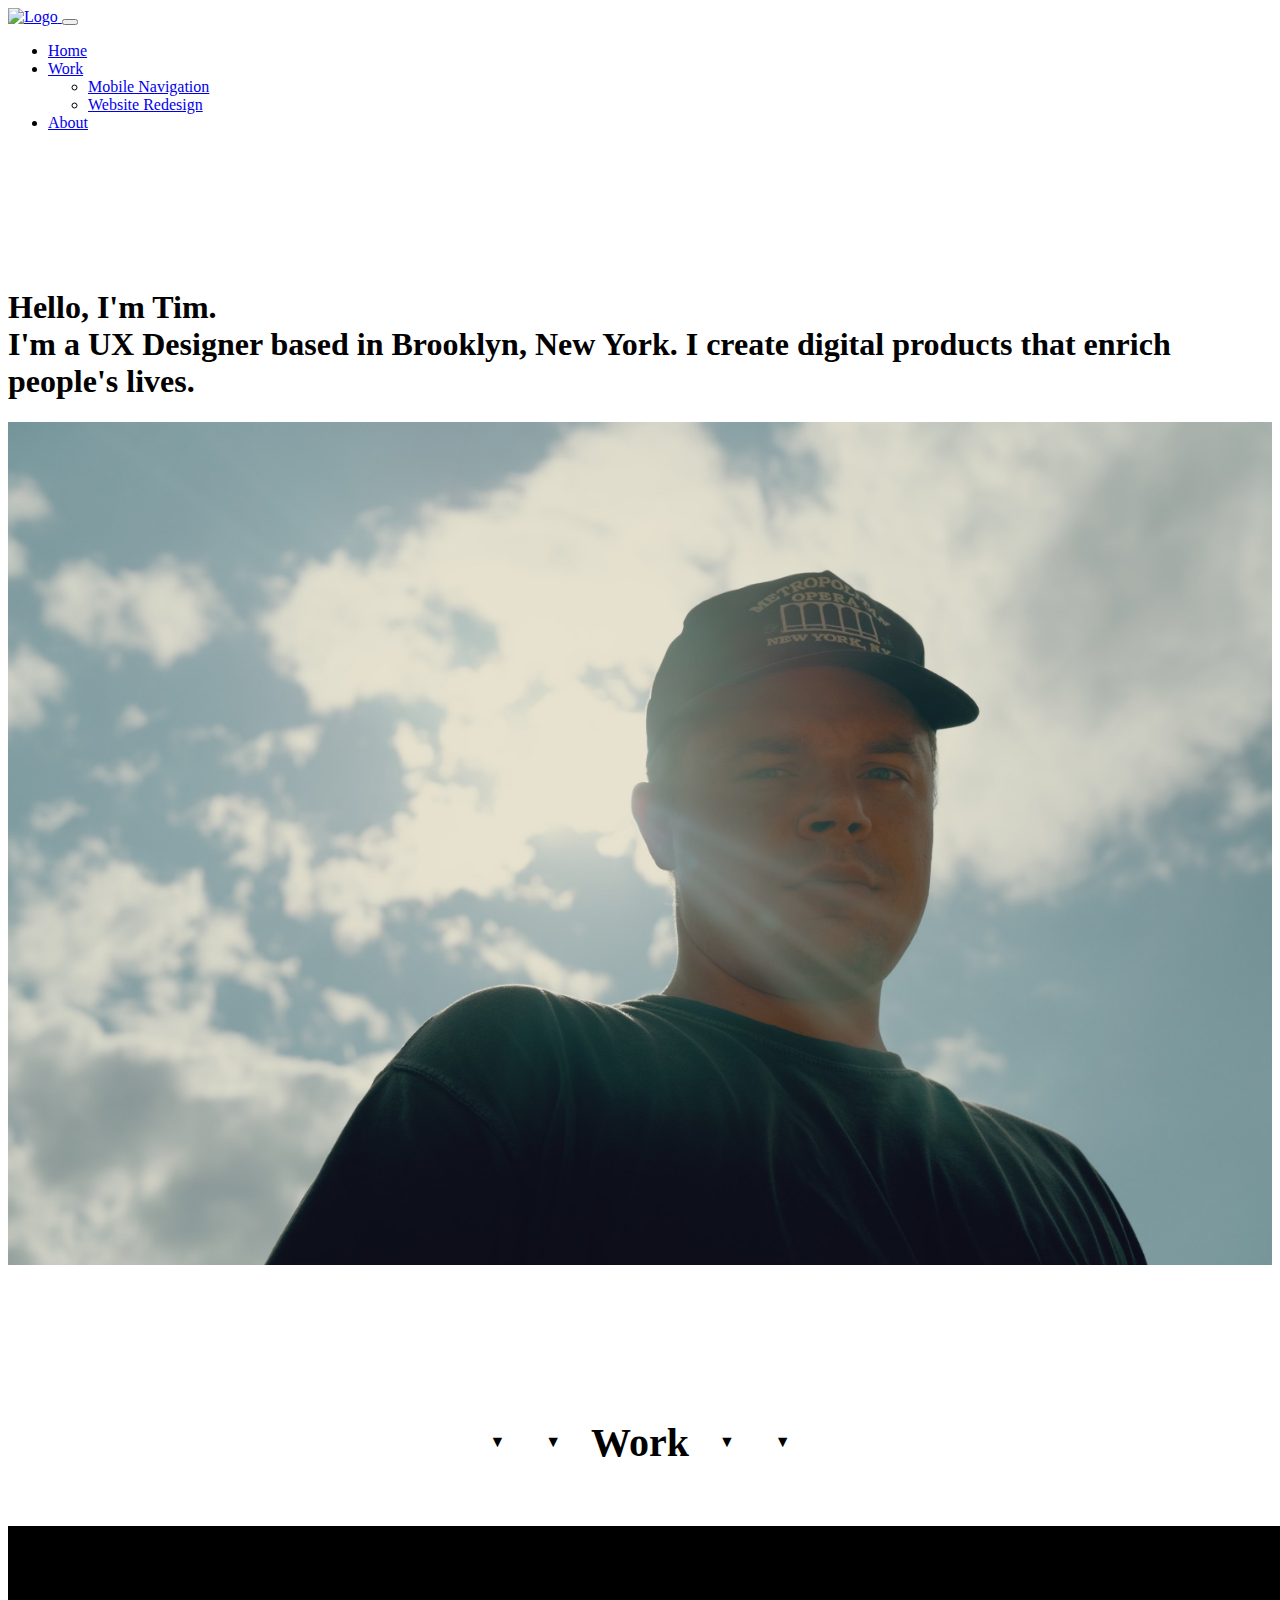
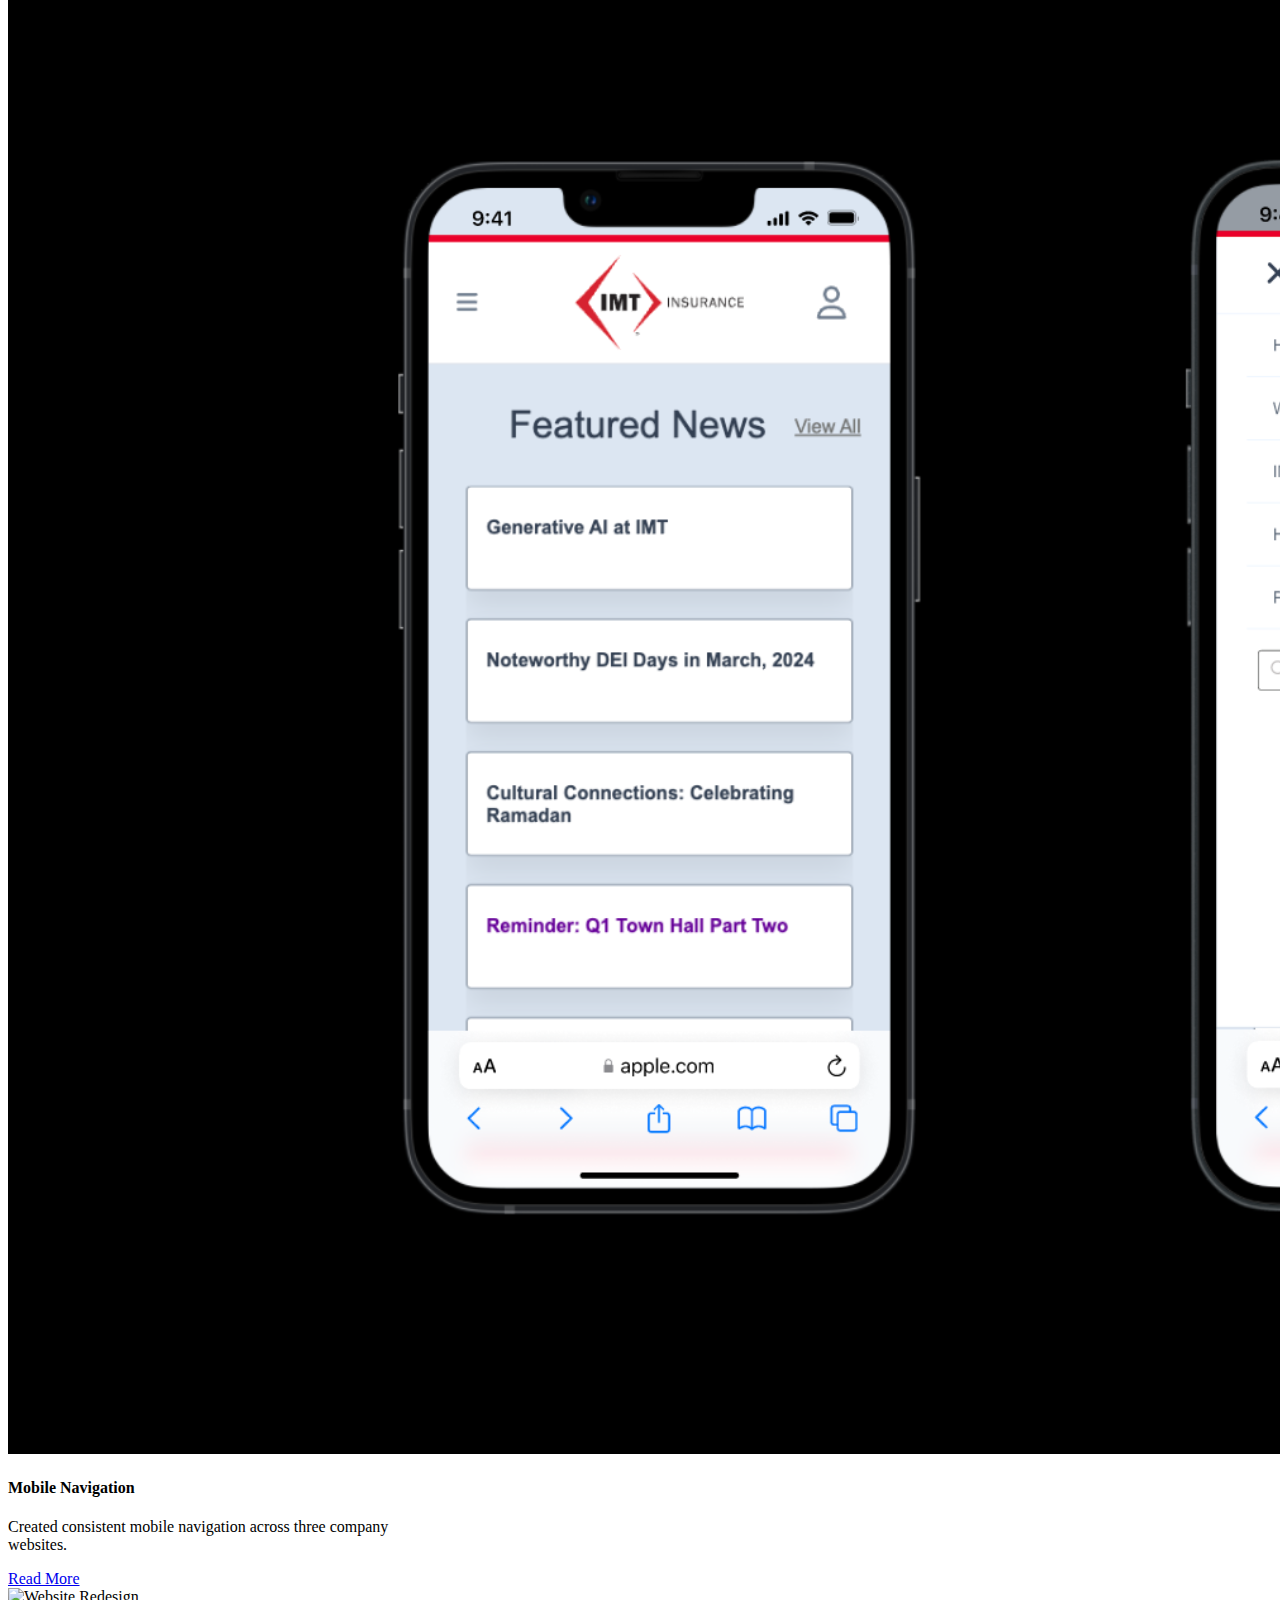
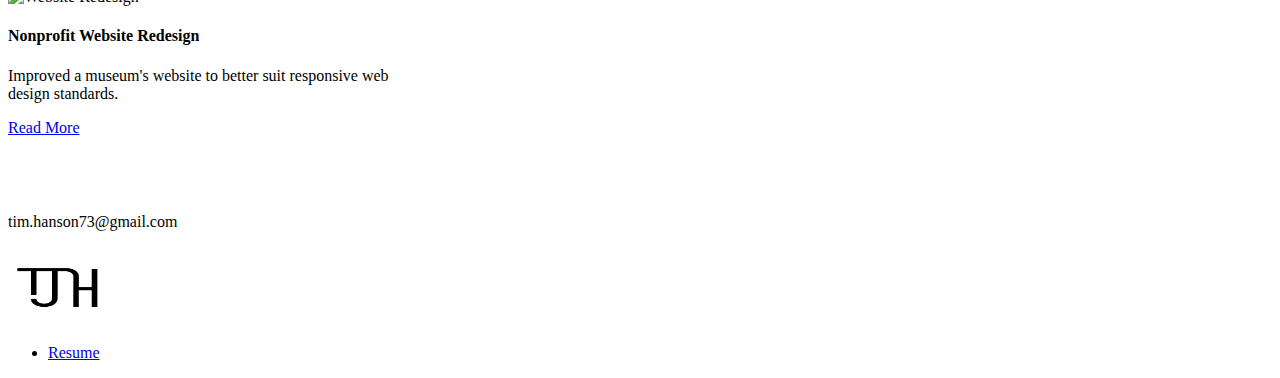
==== index.html @ 55237d9d "Updated footer" ====
<!DOCTYPE html>
<html lang="en">
<head>
  <meta charset="UTF-8">
  <meta http-equiv="X-UA-Compatible" content="IE=edge">
  <meta name="viewport" content="width=device-width, initial-scale=1.0">
  <title>Tim Hanson - Portfolio</title>
  <link href="https://cdn.jsdelivr.net/npm/bootstrap@5.0.1/dist/css/bootstrap.min.css" rel="stylesheet" integrity="sha384-+0n0xVW2eSR5OomGNYDnhzAbDsOXxcvSN1TPprVMTNDbiYZCxYbOOl7+AMvyTG2x" crossorigin="anonymous">
  <link rel="stylesheet" href="styles.css">
</head>
<body>

  <!-- Navbar -->
  <nav class="navbar fixed-top navbar-expand-md navbar-light bg-white">
    <div class="container-xxl">
      <a class="navbar-brand" href="index.html">
        <img src="/Images/Tim Hanson Logo.png Hanson Logo.png" class="img-fluid" alt="Logo" width="110" height="77">
      </a>
      <button class="navbar-toggler" type="button" data-bs-toggle="collapse" data-bs-target="#main-nav" aria-controls="main-nav" aria-expanded="false" aria-label="Toggle navigation">
        <span class="navbar-toggler-icon"></span>
      </button>
      <div class="collapse navbar-collapse justify-content-end align-center" id="main-nav">
        <ul class="navbar-nav">
          <li class="nav-item">
            <a class="nav-link active" href="index.html">Home</a>
          </li>
          <li class="nav-item dropdown">
            <a class="nav-link dropdown-toggle" href="#work" id="navbarLightDropdownMenuLink" role="button" data-bs-toggle="dropdown" aria-expanded="false">Work</a>
            <ul class="dropdown-menu">
              <li><a class="dropdown-item" href="MobileNavigation.html">Mobile Navigation</a></li>
              <li><a class="dropdown-item" href="WebsiteRedesign.html">Website Redesign</a></li>
            </ul>
          </li>
          <li class="nav-item">
            <a class="nav-link" href="About.html">About</a>
          </li>
        </ul>
      </div>
    </div>
  </nav>
  
  <section id="intro">
    <div class="container-lg">
      <div class="row g-5 justify-content-center align-items-center pt-5">
        <div class="col-md-5">
          <h1 class="text-start">
            <div class="display-2">Hello, I'm Tim.</div>
            <div class="display-6 text-muted">I'm a UX Designer based in Brooklyn, New York. I create digital products that enrich people's lives.</div>
          </h1>
        </div>
        <div class="col-md-5 d-none d-md-block">
          <img src="Images/Tim Hanson.jpg" class="img-fluid" alt="Tim Hanson">
        </div>
      </div>
    </div>
  </section>

  <div class="work-header">
    <div class="arrows">
      <span class="arrow arrow-left">&#x25BC;</span>
      <span class="arrow arrow-left">&#x25BC;</span>
      <h1>Work</h1>
      <span class="arrow arrow-right">&#x25BC;</span>
      <span class="arrow arrow-right">&#x25BC;</span>
    </div>
  </div>

  <section id="work" class="bg-light">
    <div class="container-lg">
      <div class="row align-items-center justify-content-center">
        <div class="card mx-3" style="width: 25rem;">
          <div class="card-body text-left py-4">
            <img src="Images/Mobile Screens.png" class="img-fluid" alt="Mobile Navigation">
            <h4 class="card-title">Mobile Navigation</h4>
            <p class="card-text text-muted d-none d-lg-block">Created consistent mobile navigation across three company websites.</p>
            <a href="MobileNavigation.html" class="btn btn-primary btn-lg mt-3">Read More</a>
          </div>
        </div>
        <div class="card mx-3" style="width: 25rem;">
          <div class="card-body text-left py-4">
            <img src="Images/Telluride.png" class="img-fluid" alt="Website Redesign">
            <h4 class="card-title">Nonprofit Website Redesign</h4>
            <p class="card-text text-muted d-none d-lg-block">Improved a museum's website to better suit responsive web design standards.</p>
            <a href="WebsiteRedesign.html" class="btn btn-primary btn-lg mt-3">Read More</a>
          </div>
        </div>
      </div>
    </div>
  </section>
  
  <footer class="bg-light py-3 mt-5 border-top">
    <div class="container d-flex flex-wrap justify-content-between align-items-center">
      <p class="col-md-4 mb-0 text-muted">tim.hanson73@gmail.com</p>
      <a href="/" class="col-md-4 d-flex align-items-center justify-content-center mb-3 mb-md-0 me-md-auto link-dark text-decoration-none">
        <img src="Images/Tim Hanson Logo.png" class="img-fluid" alt="Logo" width="110" height="77">
      </a>
      <ul class="nav col-md-4 justify-content-end">
        <li class="nav-item">
          <a target="_blank" href="https://drive.google.com/file/d/1JpGSUzzTLl3YSNm2XVbBO8LnKZVIdicu/view?usp=sharing" class="nav-link px-2 text-muted">Resume</a>
        </li>
      </ul>
    </div>
  </footer>

  <script src="https://cdn.jsdelivr.net/npm/bootstrap@5.0.1/dist/js/bootstrap.bundle.min.js" integrity="sha384-gtEjrD/SeCtmISkJkNUaaKMoLD0//ElJ19smozuHV6z3Iehds+3Ulb9Bn9Plx0x4" crossorigin="anonymous"></script>
</body>
</html>
---- styles.css ----
/* Home */
section {
    padding: 60px 0;
  }
  #intro {
    padding: 220px 0;
    text-align: left;
  }

  .text-start {
    text-align: left;
}

  #work {
    margin-top: -20px; /* Adjust this value to control visibility */
  }
  .work-header {
    text-align: center;
    padding: 20px 0;
    position: relative;
  }
  .work-header h1 {
    font-size: 2.5rem;
    display: inline-block;
    margin: 0 10px;
  }
  .work-header .arrows {
    display: flex;
    justify-content: center;
    align-items: center;
    margin-top: 10px;
  }
  .work-header .arrow {
    margin: 0 20px;
    font-size: 1rem;
    color: black;
    animation: bounce 2s infinite;
  }
  .work-header .arrow-left {
    animation-delay: 0s;
  }
  .work-header .arrow-right {
    animation-delay: 1s;
  }
  @keyframes bounce {
    0%, 100% {
      transform: translateY(0);
    }
    50% {
      transform: translateY(-5px);
    }
  }
  /* About */
#intro {
    padding-top: 60px;
  }
  
  .text-weight-normal {
    font-weight: normal;
  }
  
  #intro img {
    max-width: 100%;
    height: auto;
  }
  
  #intro p {
    margin-bottom: 1rem;
  }
  
  .mt-3 {
    margin-top: 1rem;
  }
  
  .text-md-start {
    text-align: left;
  }

/* Website Redesign */
.custom-btn {
  background-color: black;
  color: white;
  border: none;
}

.custom-btn:hover {
  background-color: #333;
  color: white;
}
 
 
 .section-title {
    text-align: center;
    margin-bottom: 2rem;
  }
  .image-container {
    position: relative;
    text-align: center;
    margin-bottom: 2rem;
  }
  .image-container img {
    width: 60%;
    height: auto;
  }
  .image-caption {
    width: 80%;
    margin: 0 auto;
    padding-top: 10px;
    text-align: center;
   
  }


  section {
    padding: 60px 0;
  }
  #intro {
    text-align: center;
    padding: 120px 0;
  }

.centered-text {
    width: 80%;
    margin: 0 auto;
    text-align: left;
  }
  
  #carouselExampleIndicators {
    width: 800px;
    margin: 0 auto;
  }
  .carousel-inner {
    position: relative;
    width: 100%;
    overflow: hidden;
  }
  .carousel-inner img {
    width: 100%;
    height: 600px;
    object-fit: contain;
  }
  .carousel-control-prev-icon,
  .carousel-control-next-icon {
    background-color: rgba(0, 0, 0, 0.5);
  }



/* styles.css */
.grid {
  display: grid;
  grid-template-columns: repeat(auto-fill, minmax(150px, 1fr)); /* Responsive columns */
  grid-gap: 8px; /* Gap between items */
}

.grid-item {
  overflow: hidden;
}

.grid-item img {
  width: 100%; /* Ensure images take full width of grid item */
  height: auto; /* Maintain aspect ratio */
  display: block;
}
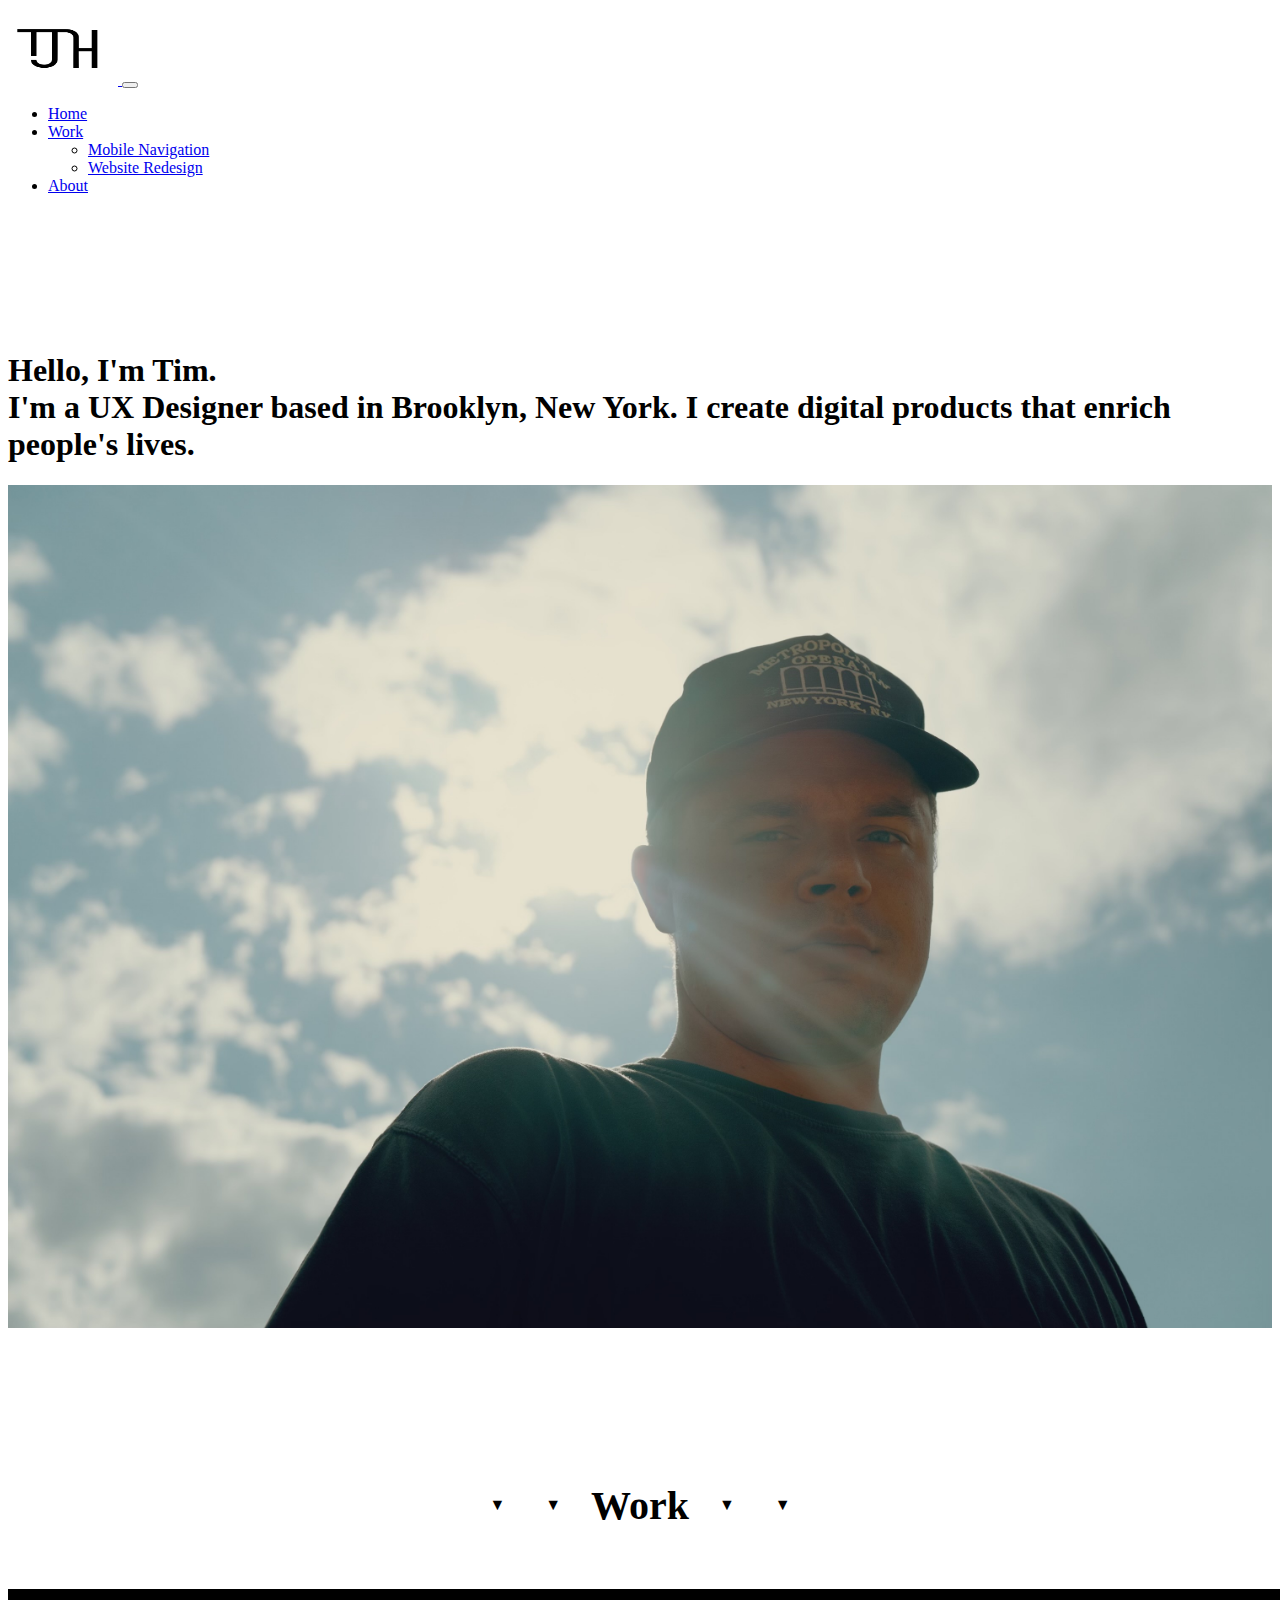
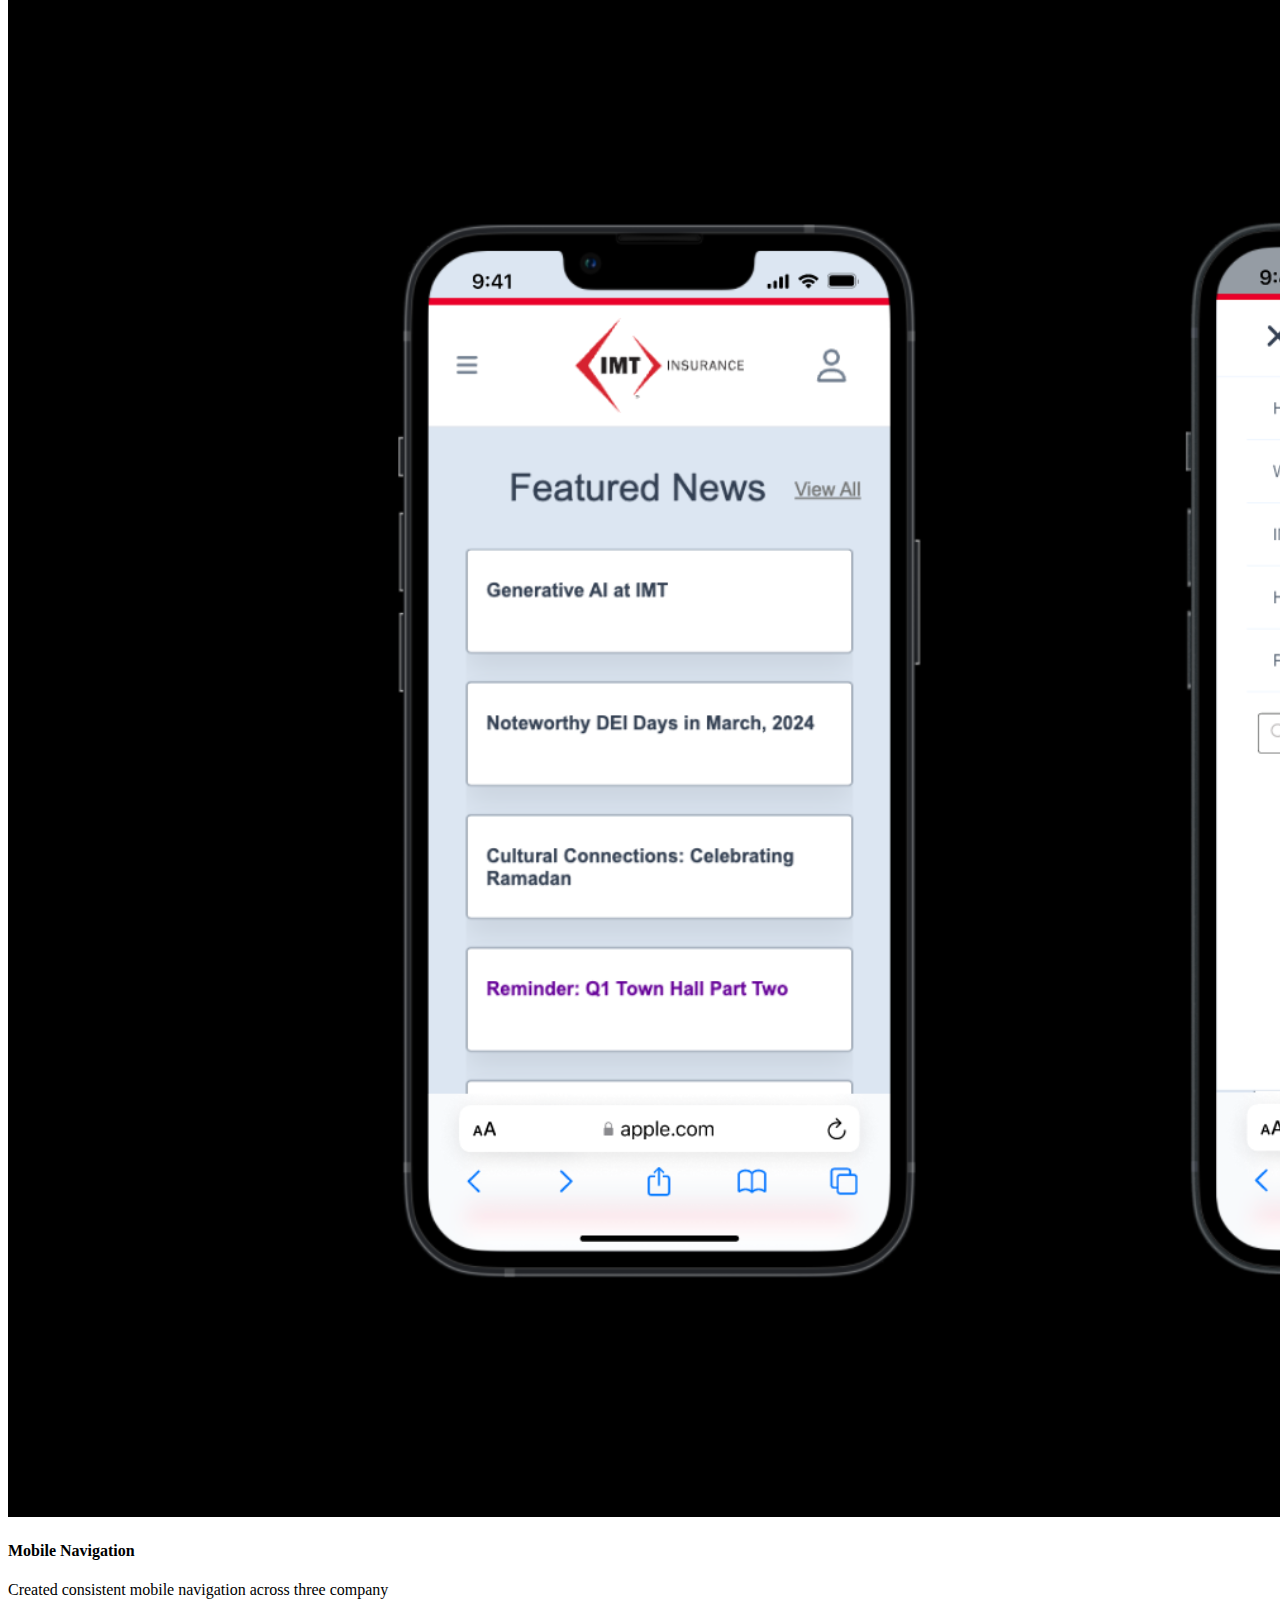
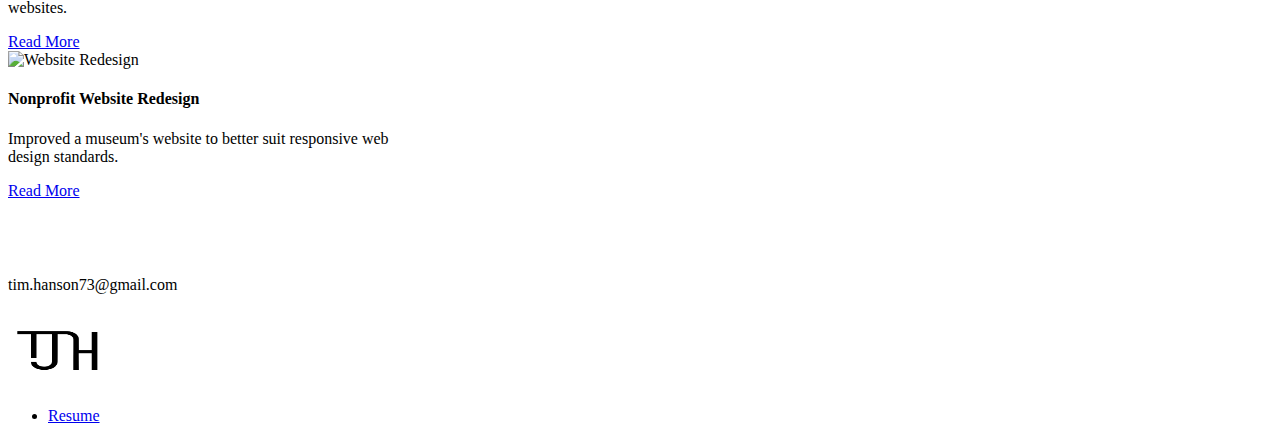
==== commit f8bd6417: "fix logo again" ====
--- a/index.html
+++ b/index.html
@@ -14,7 +14,7 @@
   <nav class="navbar fixed-top navbar-expand-md navbar-light bg-white">
     <div class="container-xxl">
       <a class="navbar-brand" href="index.html">
-        <img src="/Images/Tim Hanson Logo.png Hanson Logo.png" class="img-fluid" alt="Logo" width="110" height="77">
+        <img src="Images/Tim Hanson Logo.png" class="img-fluid" alt="Logo" width="110" height="77">
       </a>
       <button class="navbar-toggler" type="button" data-bs-toggle="collapse" data-bs-target="#main-nav" aria-controls="main-nav" aria-expanded="false" aria-label="Toggle navigation">
         <span class="navbar-toggler-icon"></span>
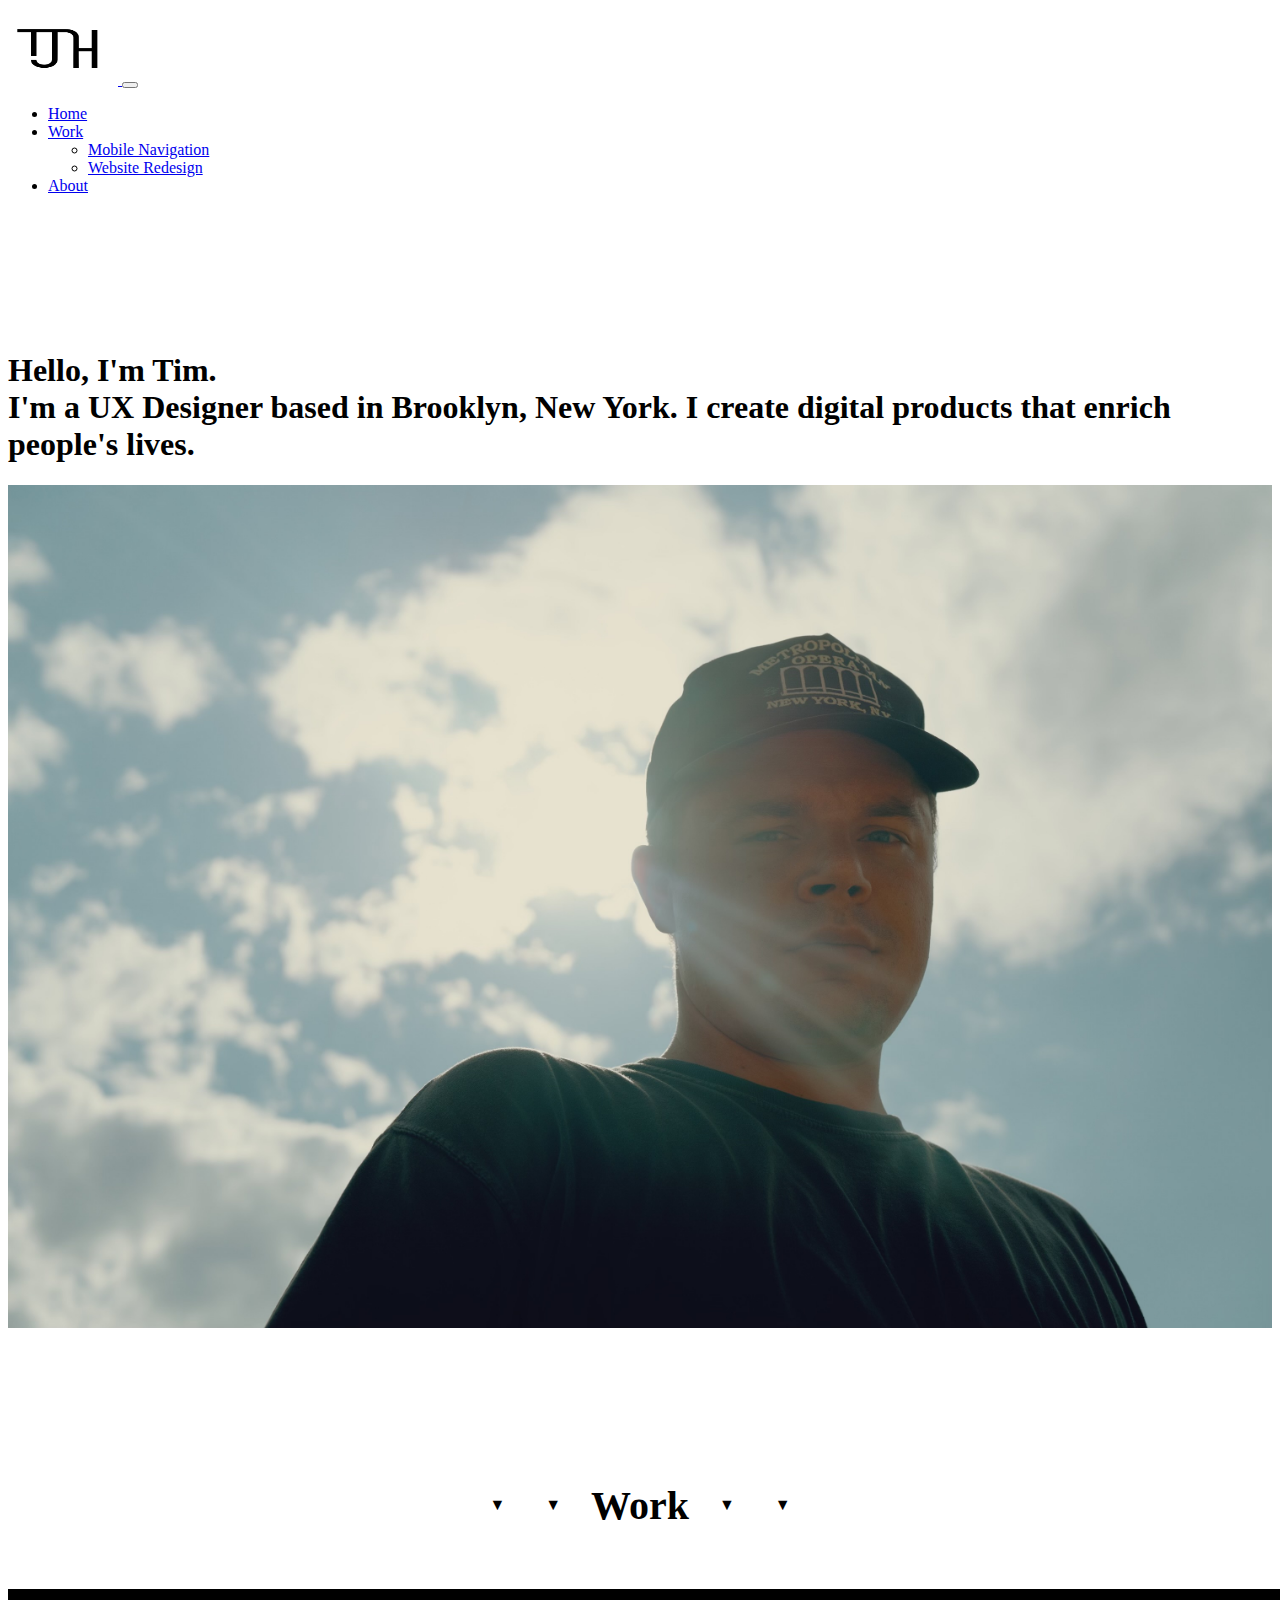
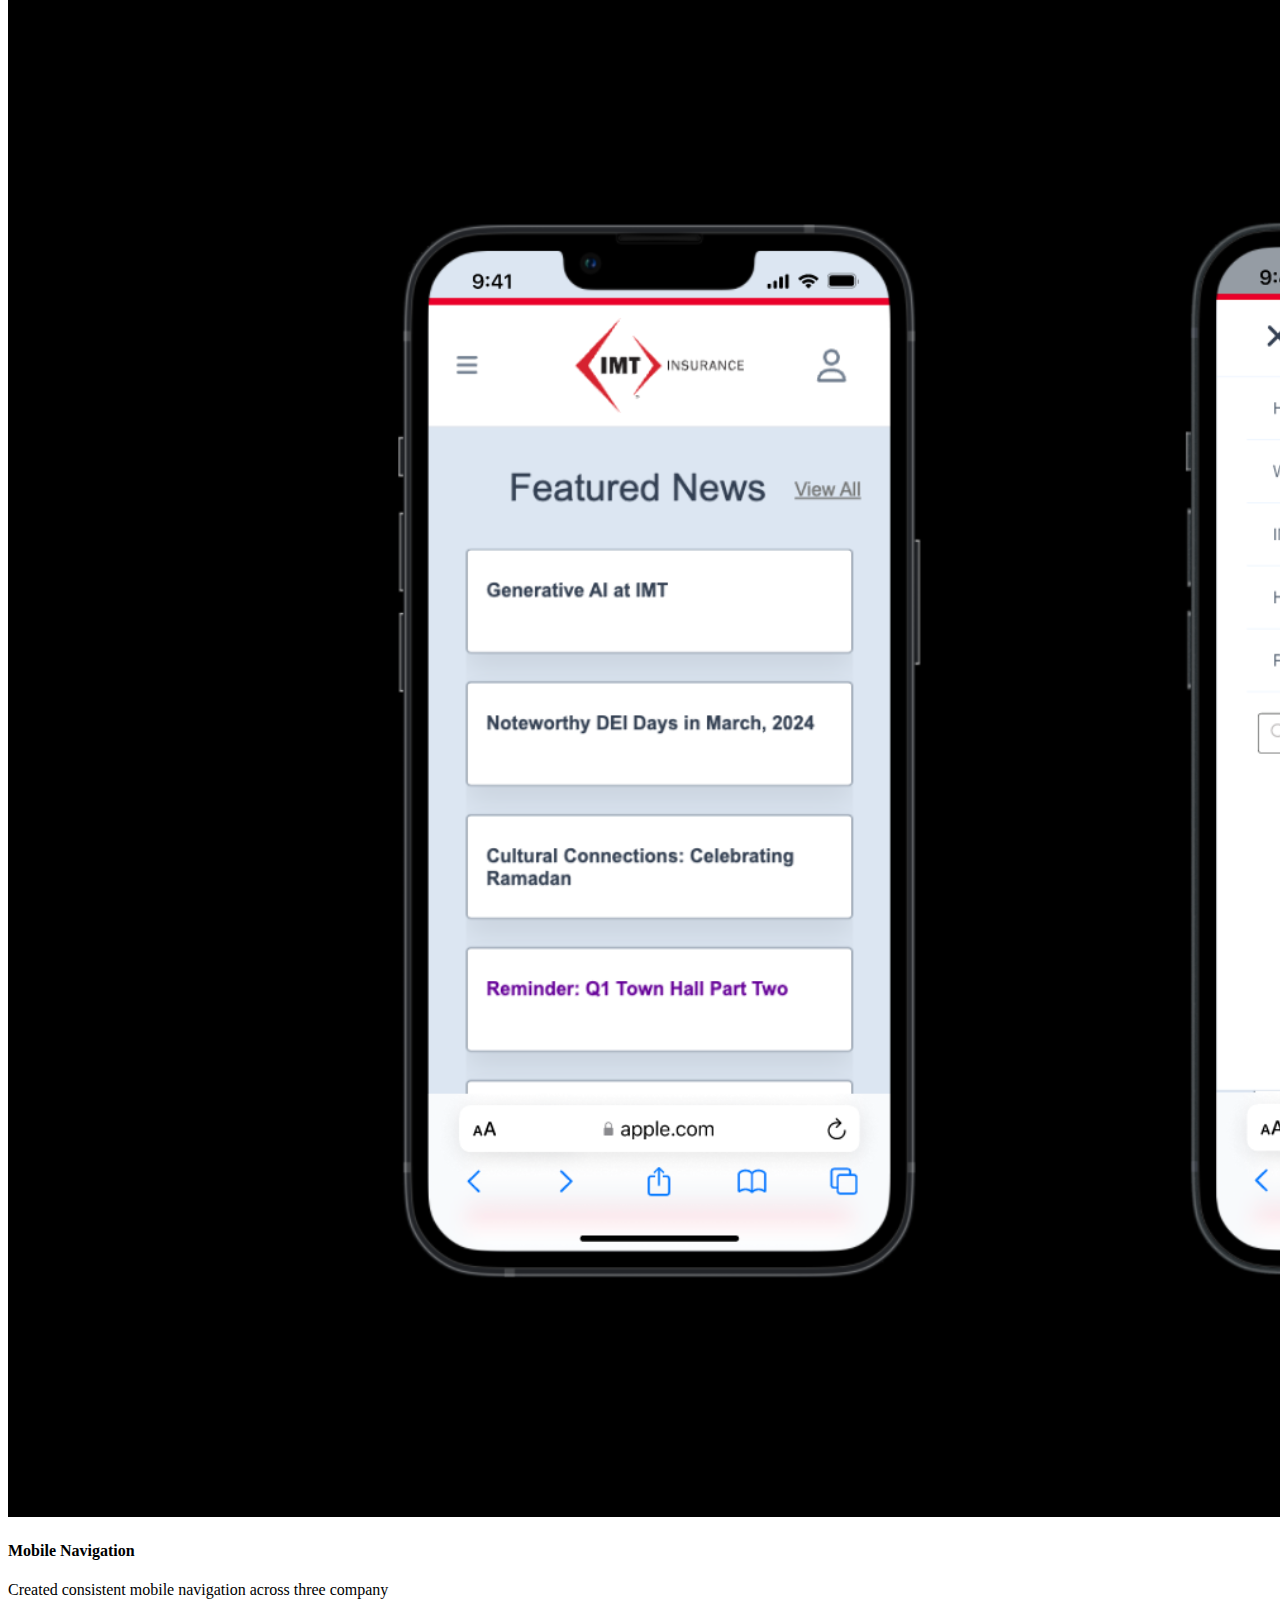
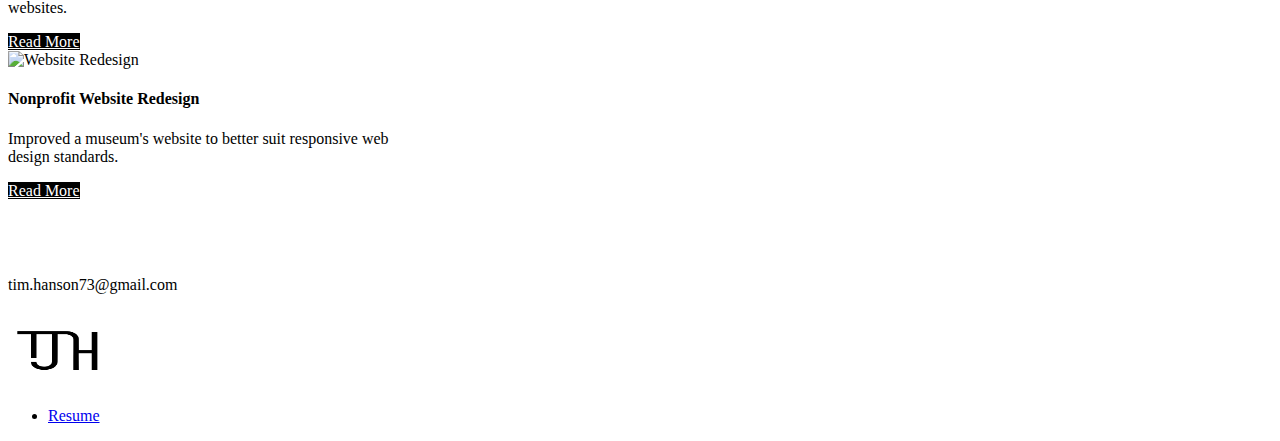
==== commit 1b7e0307: "updated buttons" ====
--- a/index.html
+++ b/index.html
@@ -73,7 +73,7 @@
             <img src="Images/Mobile Screens.png" class="img-fluid" alt="Mobile Navigation">
             <h4 class="card-title">Mobile Navigation</h4>
             <p class="card-text text-muted d-none d-lg-block">Created consistent mobile navigation across three company websites.</p>
-            <a href="MobileNavigation.html" class="btn btn-primary btn-lg mt-3">Read More</a>
+            <a href="MobileNavigation.html" class="btn custom-btn mt-3">Read More</a>
           </div>
         </div>
         <div class="card mx-3" style="width: 25rem;">
@@ -81,7 +81,7 @@
             <img src="Images/Telluride.png" class="img-fluid" alt="Website Redesign">
             <h4 class="card-title">Nonprofit Website Redesign</h4>
             <p class="card-text text-muted d-none d-lg-block">Improved a museum's website to better suit responsive web design standards.</p>
-            <a href="WebsiteRedesign.html" class="btn btn-primary btn-lg mt-3">Read More</a>
+            <a href="WebsiteRedesign.html" class="btn custom-btn mt-3">Read More</a>
           </div>
         </div>
       </div>
--- a/styles.css
+++ b/styles.css
@@ -76,6 +76,7 @@
     text-align: left;
   }
 
+  
 /* Website Redesign */
 .custom-btn {
   background-color: black;
@@ -163,3 +164,7 @@
   display: block;
 }
 
+.centered-container {
+  margin: 0 auto; /* Center the container horizontally */
+  text-align: center; /* Center the image within the container */
+}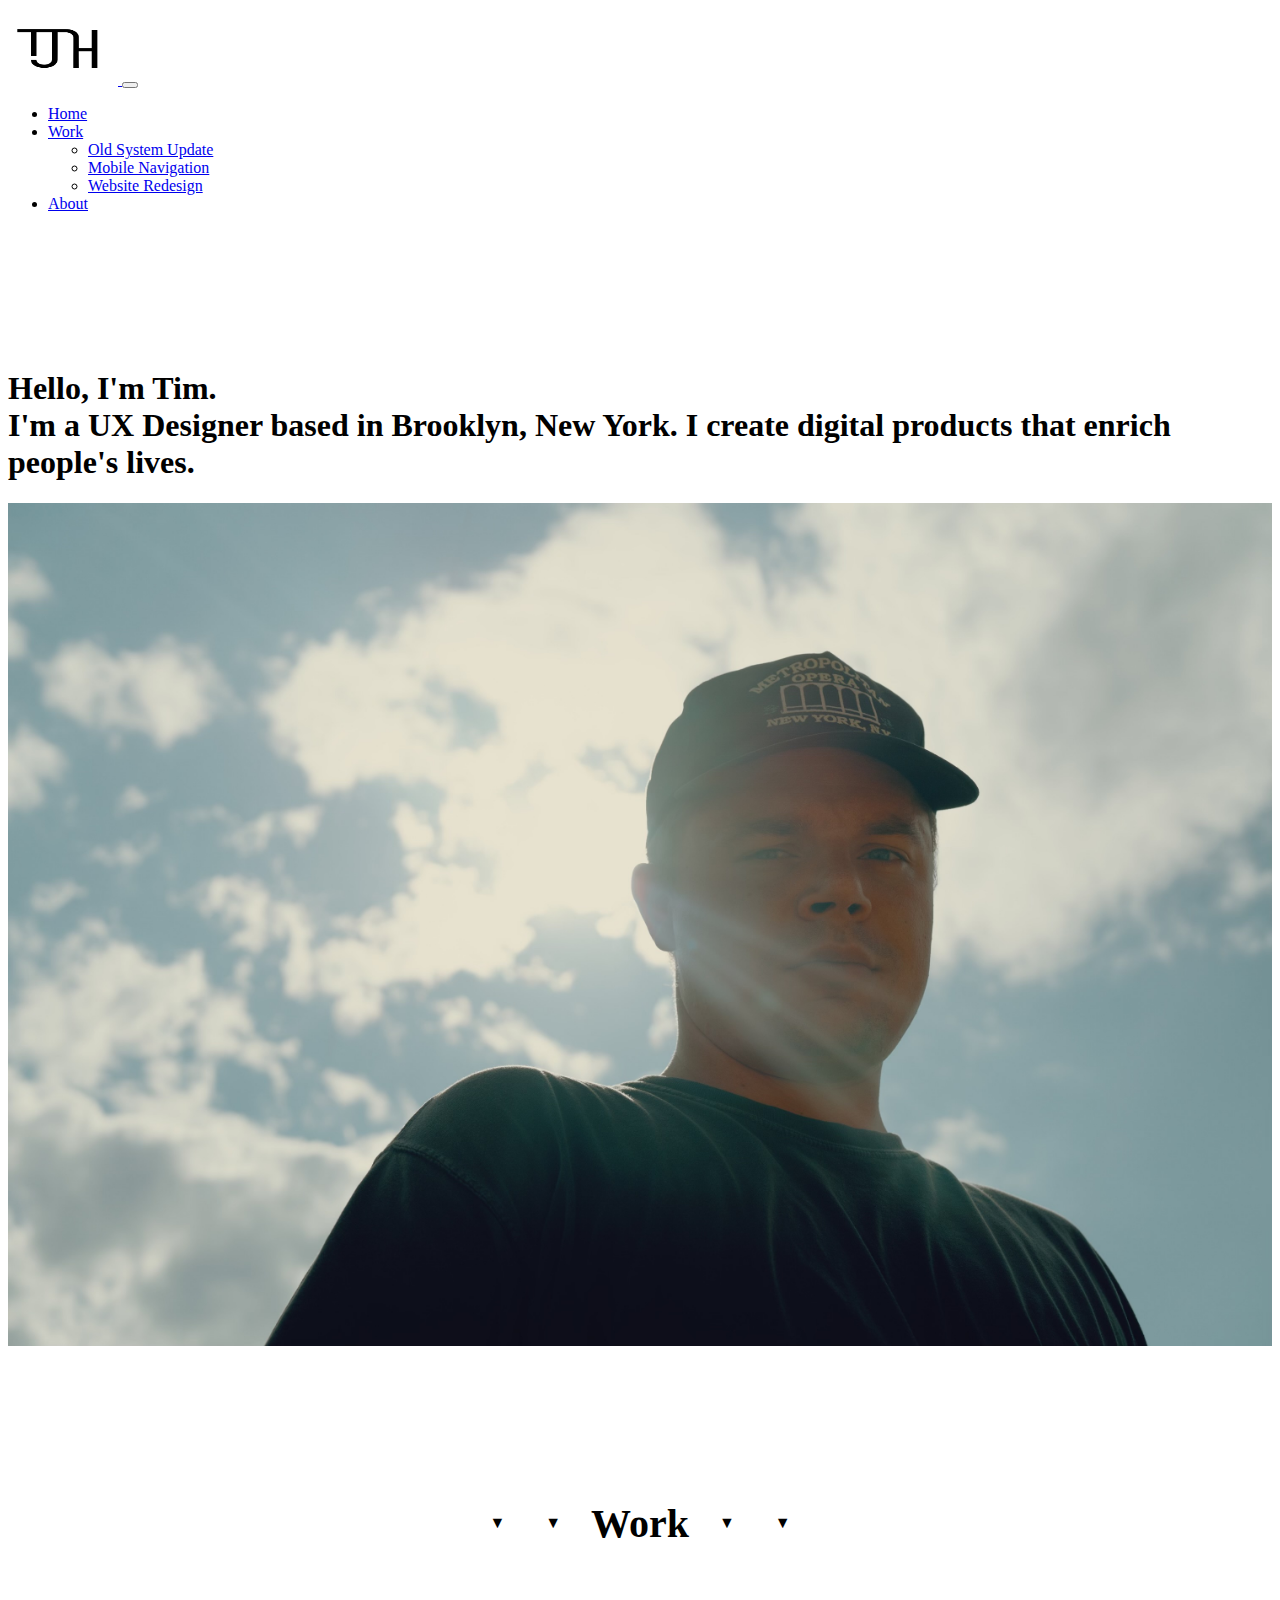
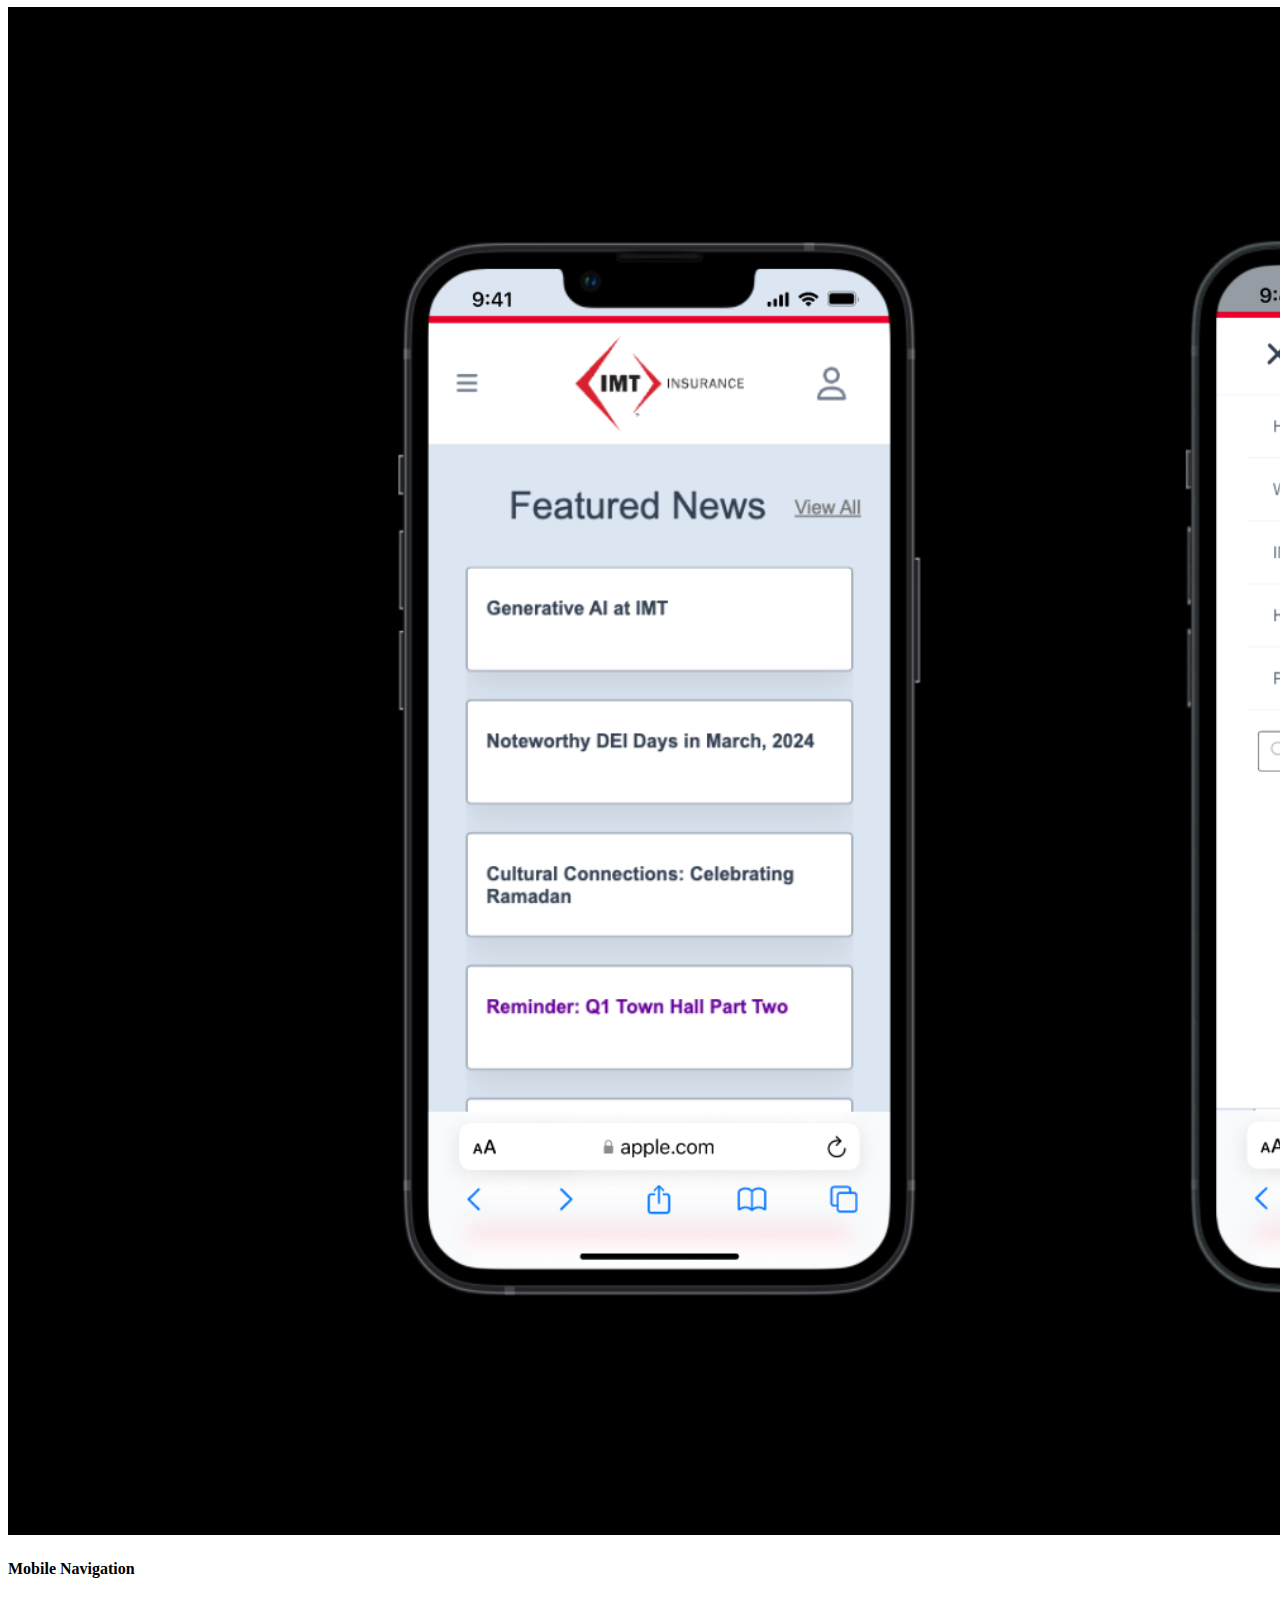
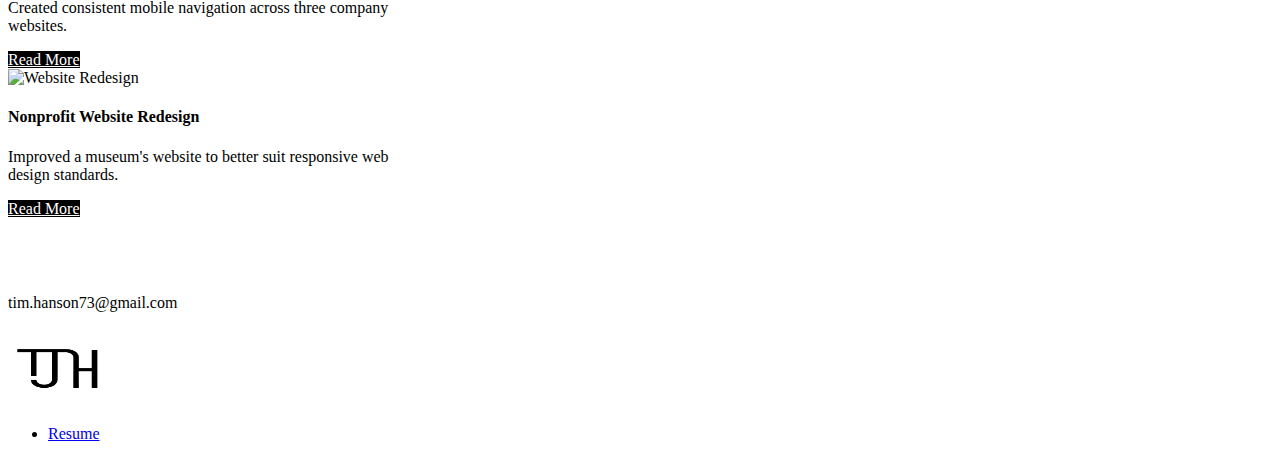
==== commit 65439935: "Updated Navigation + New Page" ====
--- a/index.html
+++ b/index.html
@@ -27,6 +27,7 @@
           <li class="nav-item dropdown">
             <a class="nav-link dropdown-toggle" href="#work" id="navbarLightDropdownMenuLink" role="button" data-bs-toggle="dropdown" aria-expanded="false">Work</a>
             <ul class="dropdown-menu">
+              <li><a class="dropdown-item" href="MyPolicy+Redesign.html">Old System Update</a></li>
               <li><a class="dropdown-item" href="MobileNavigation.html">Mobile Navigation</a></li>
               <li><a class="dropdown-item" href="WebsiteRedesign.html">Website Redesign</a></li>
             </ul>
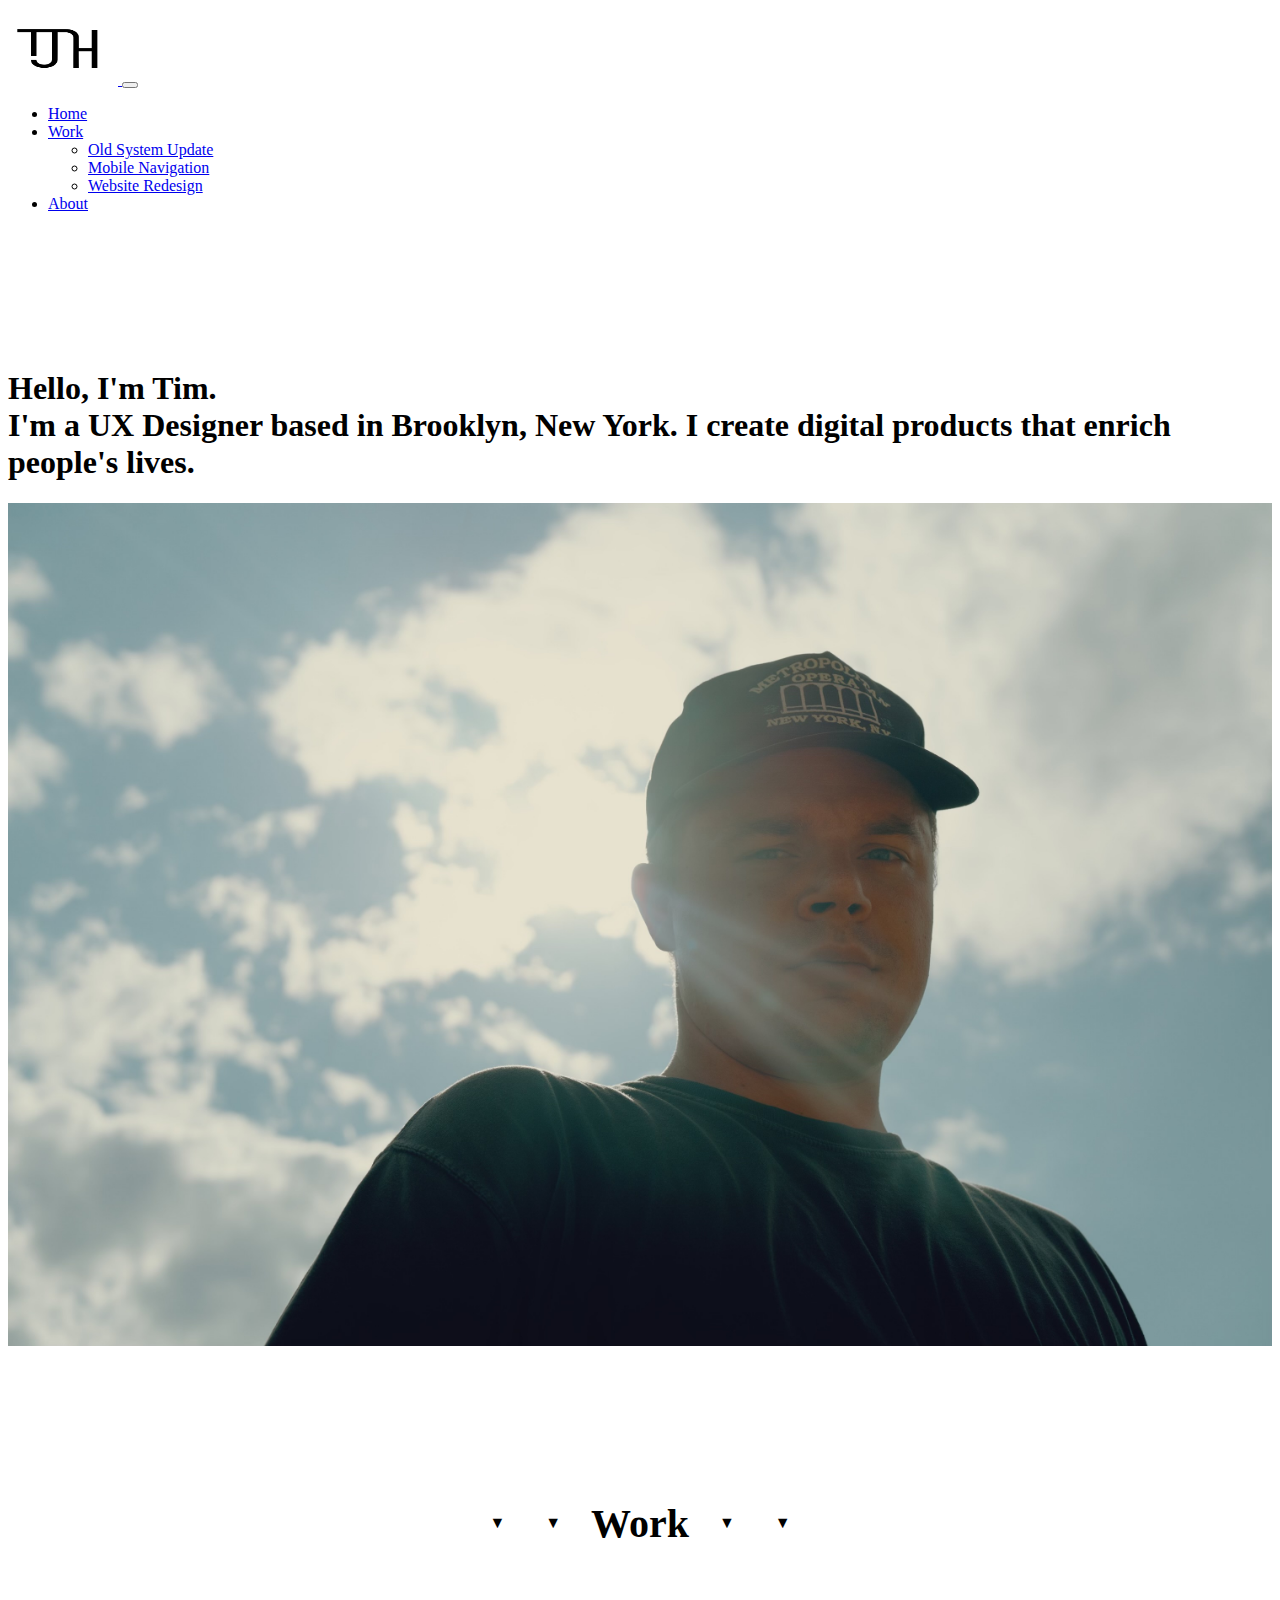
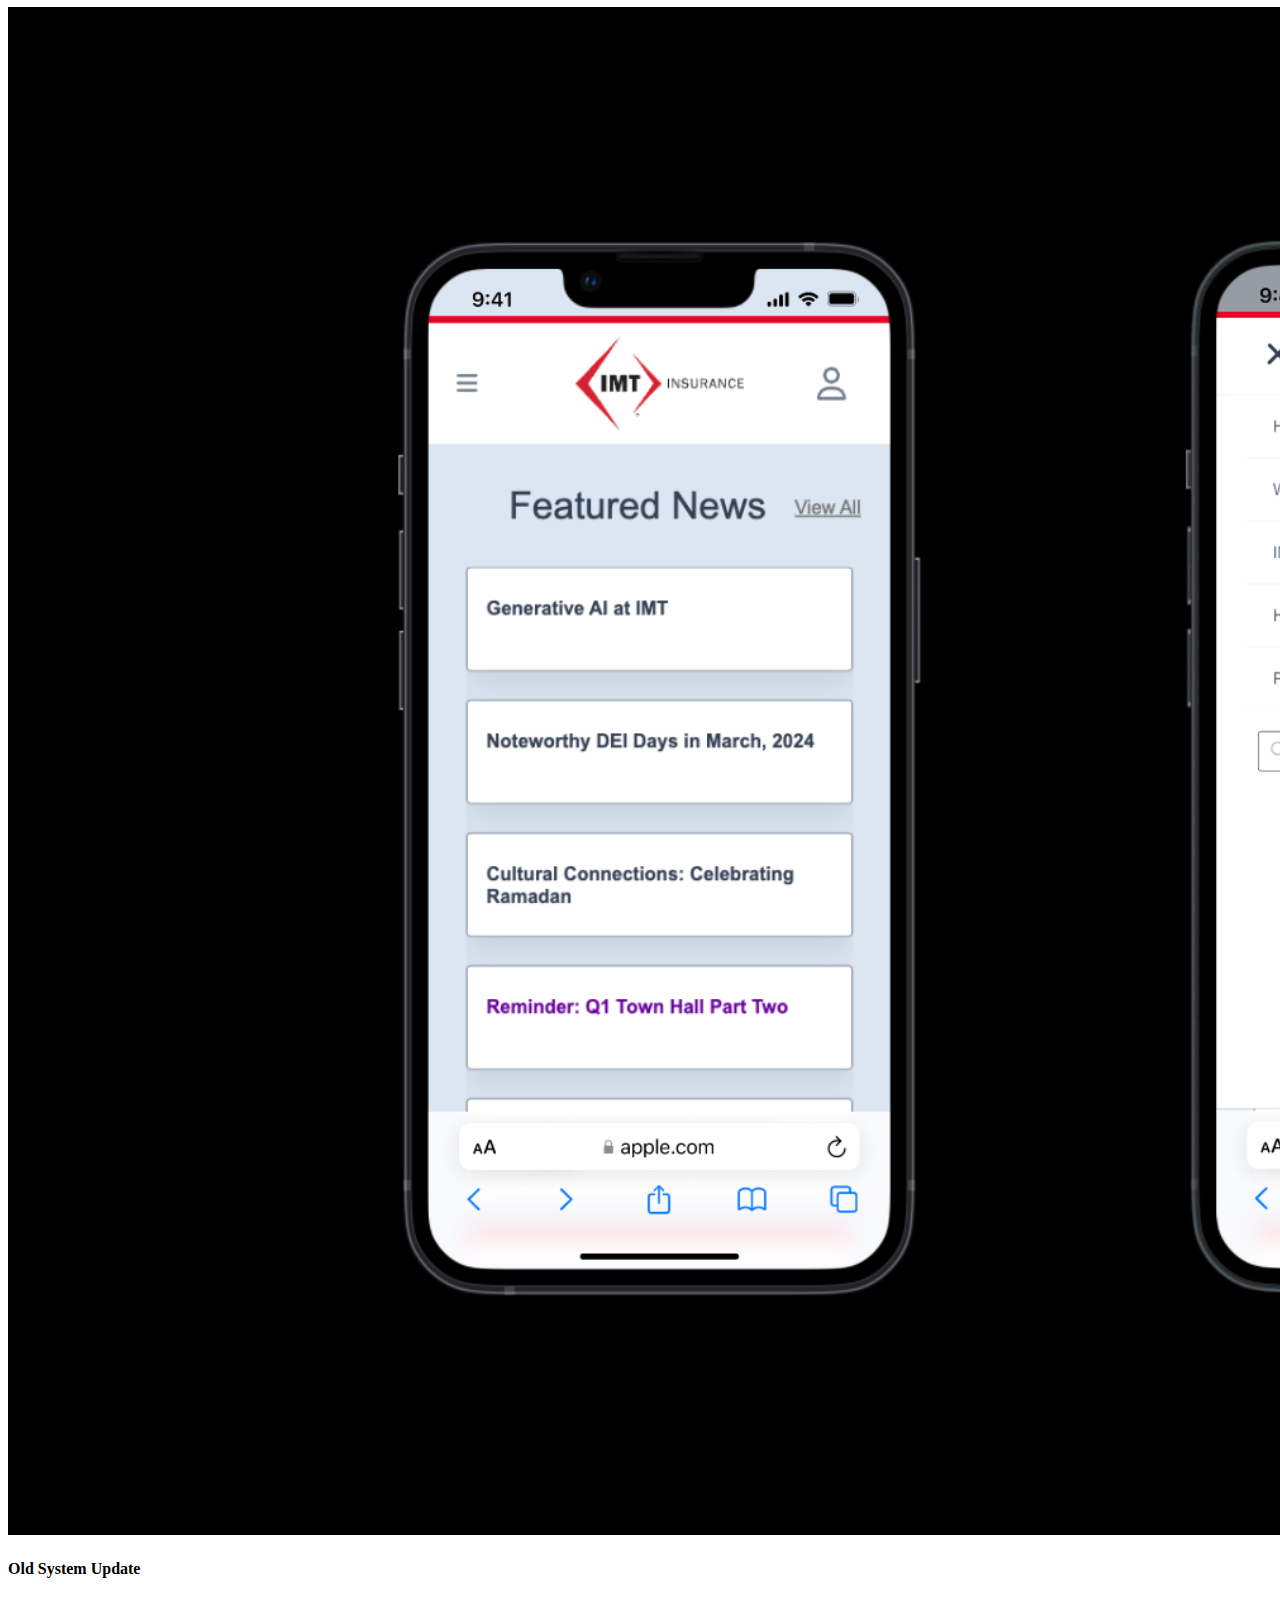
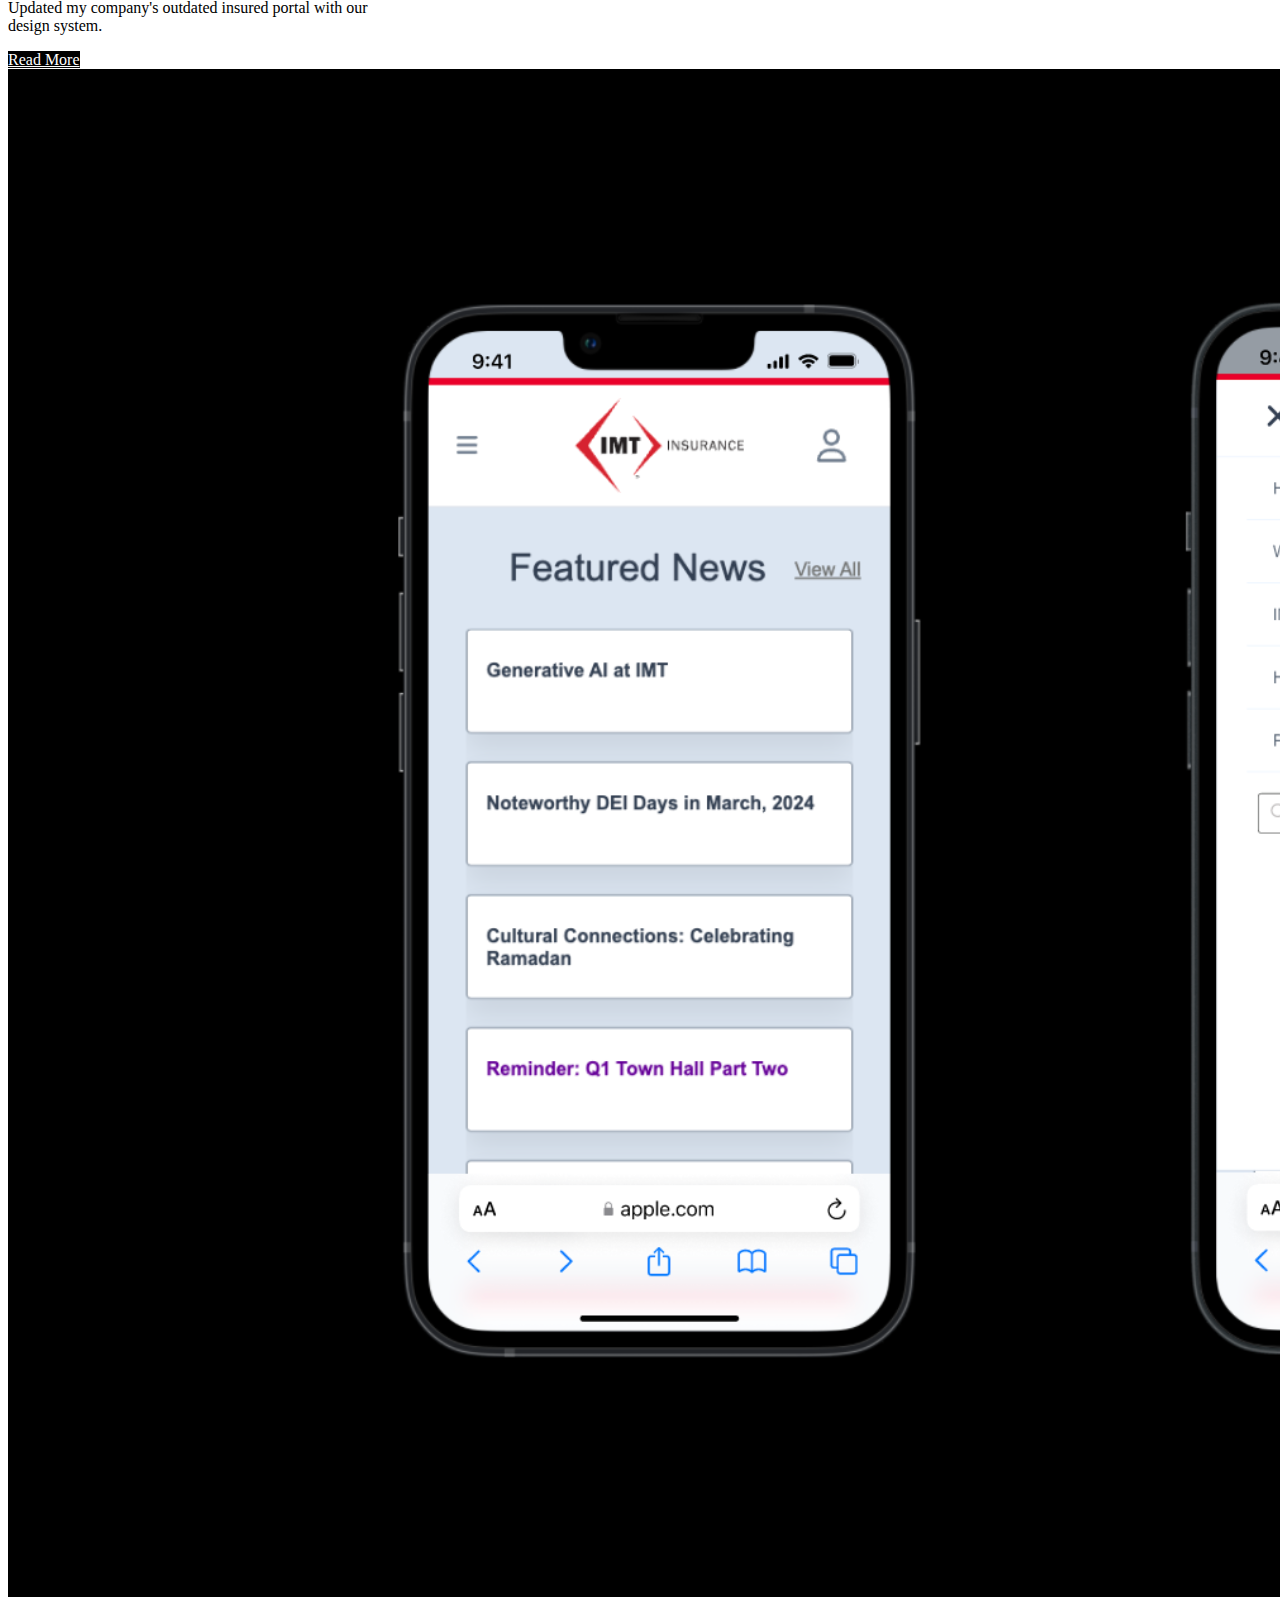
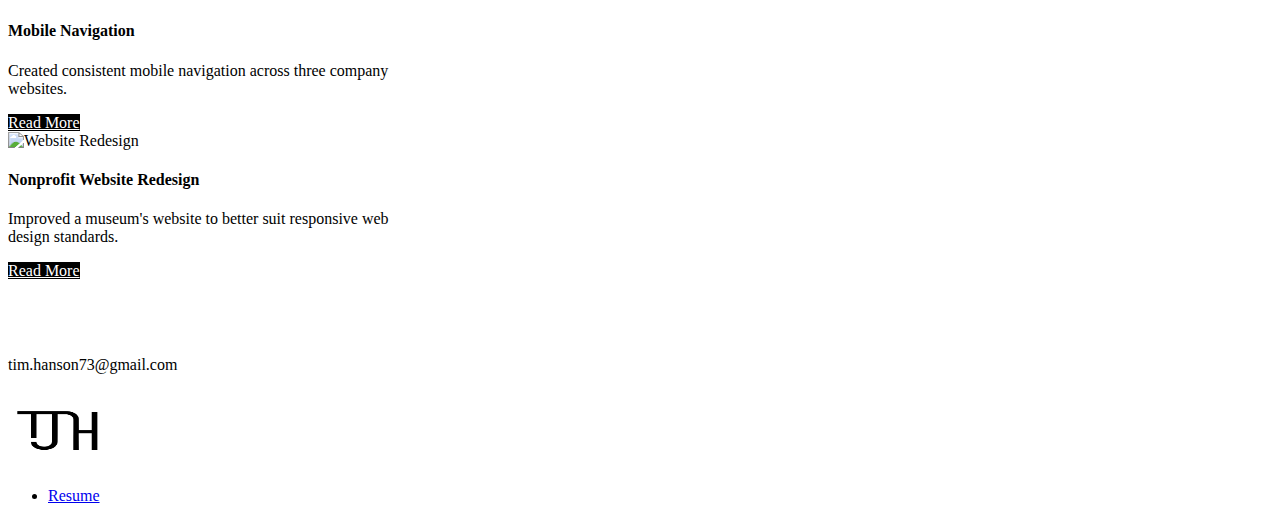
==== commit 97814ded: "index new card" ====
--- a/index.html
+++ b/index.html
@@ -72,6 +72,14 @@
         <div class="card mx-3" style="width: 25rem;">
           <div class="card-body text-left py-4">
             <img src="Images/Mobile Screens.png" class="img-fluid" alt="Mobile Navigation">
+            <h4 class="card-title">Old System Update</h4>
+            <p class="card-text text-muted d-none d-lg-block">Updated my company's outdated insured portal with our design system.</p>
+            <a href="MyPolicy+Redesign.html" class="btn custom-btn mt-3">Read More</a>
+          </div>
+        </div>
+        <div class="card mx-3" style="width: 25rem;">
+          <div class="card-body text-left py-4">
+            <img src="Images/Mobile Screens.png" class="img-fluid" alt="Mobile Navigation">
             <h4 class="card-title">Mobile Navigation</h4>
             <p class="card-text text-muted d-none d-lg-block">Created consistent mobile navigation across three company websites.</p>
             <a href="MobileNavigation.html" class="btn custom-btn mt-3">Read More</a>
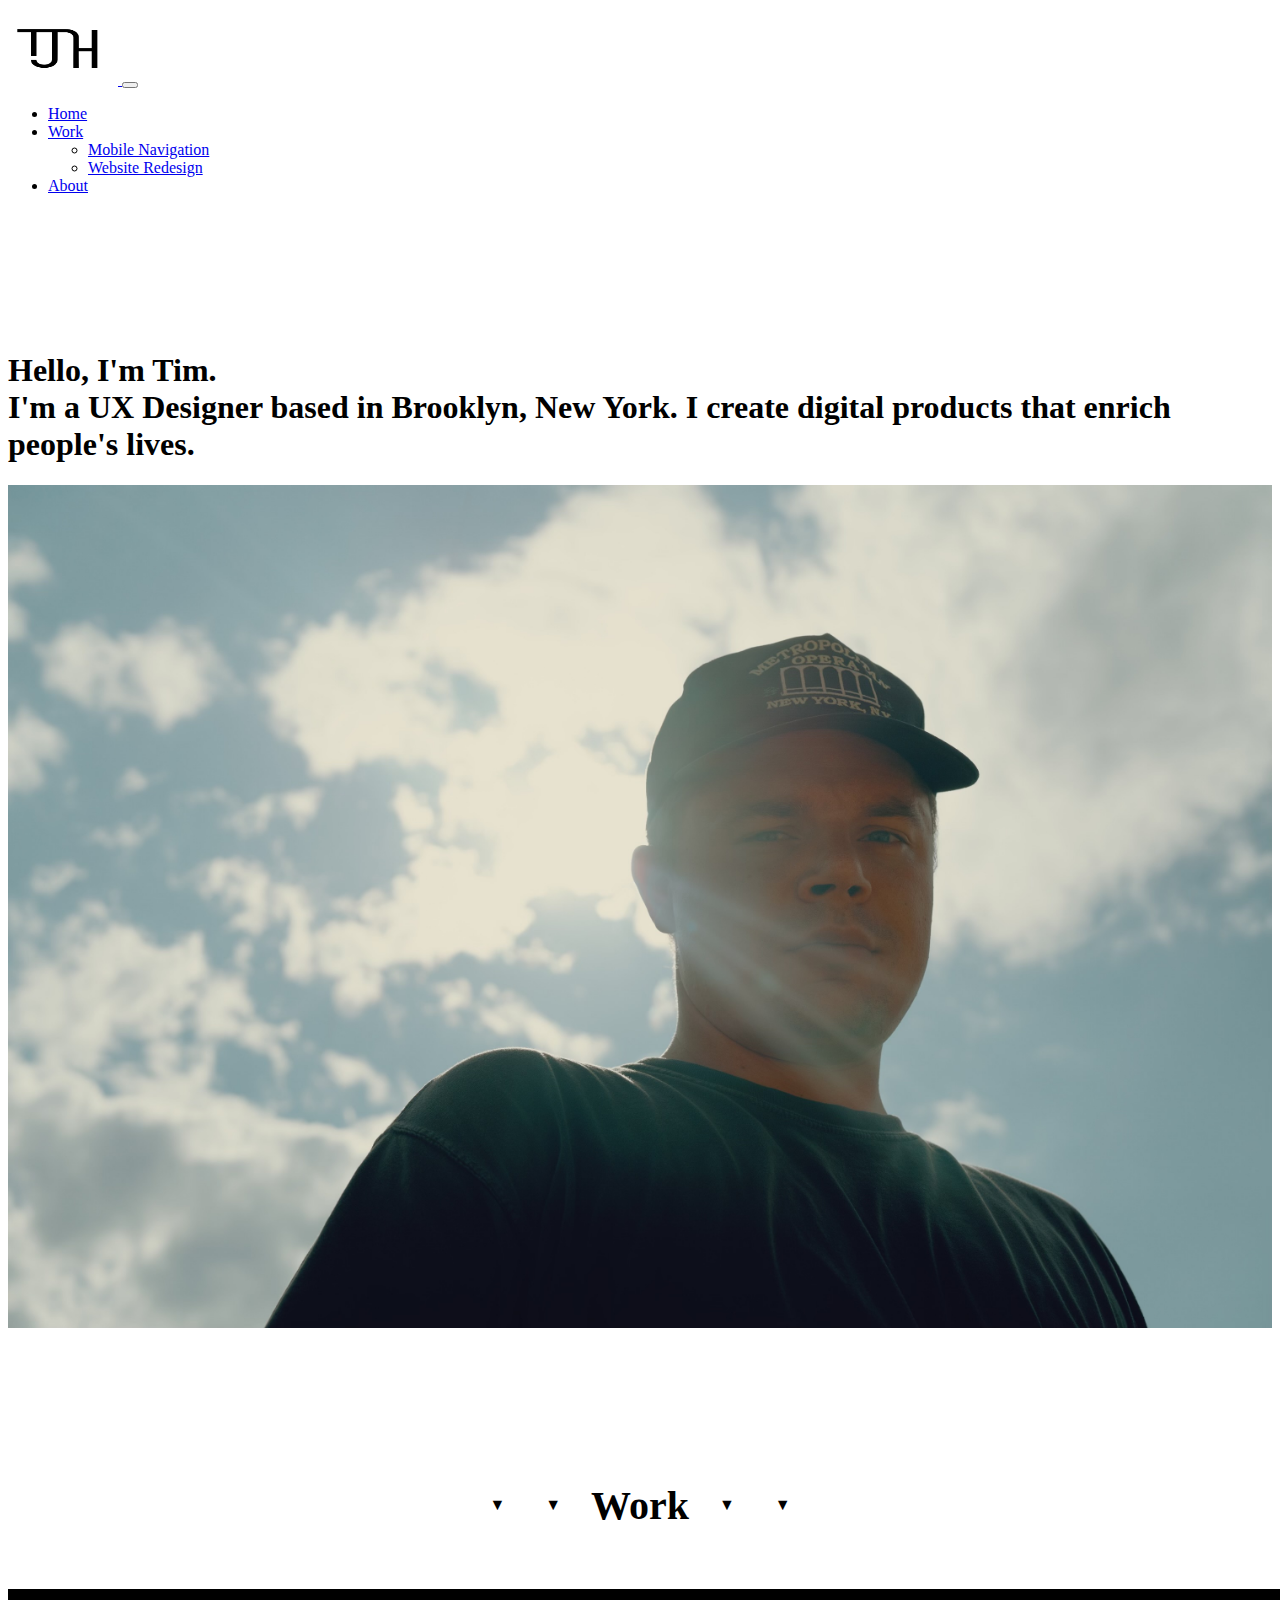
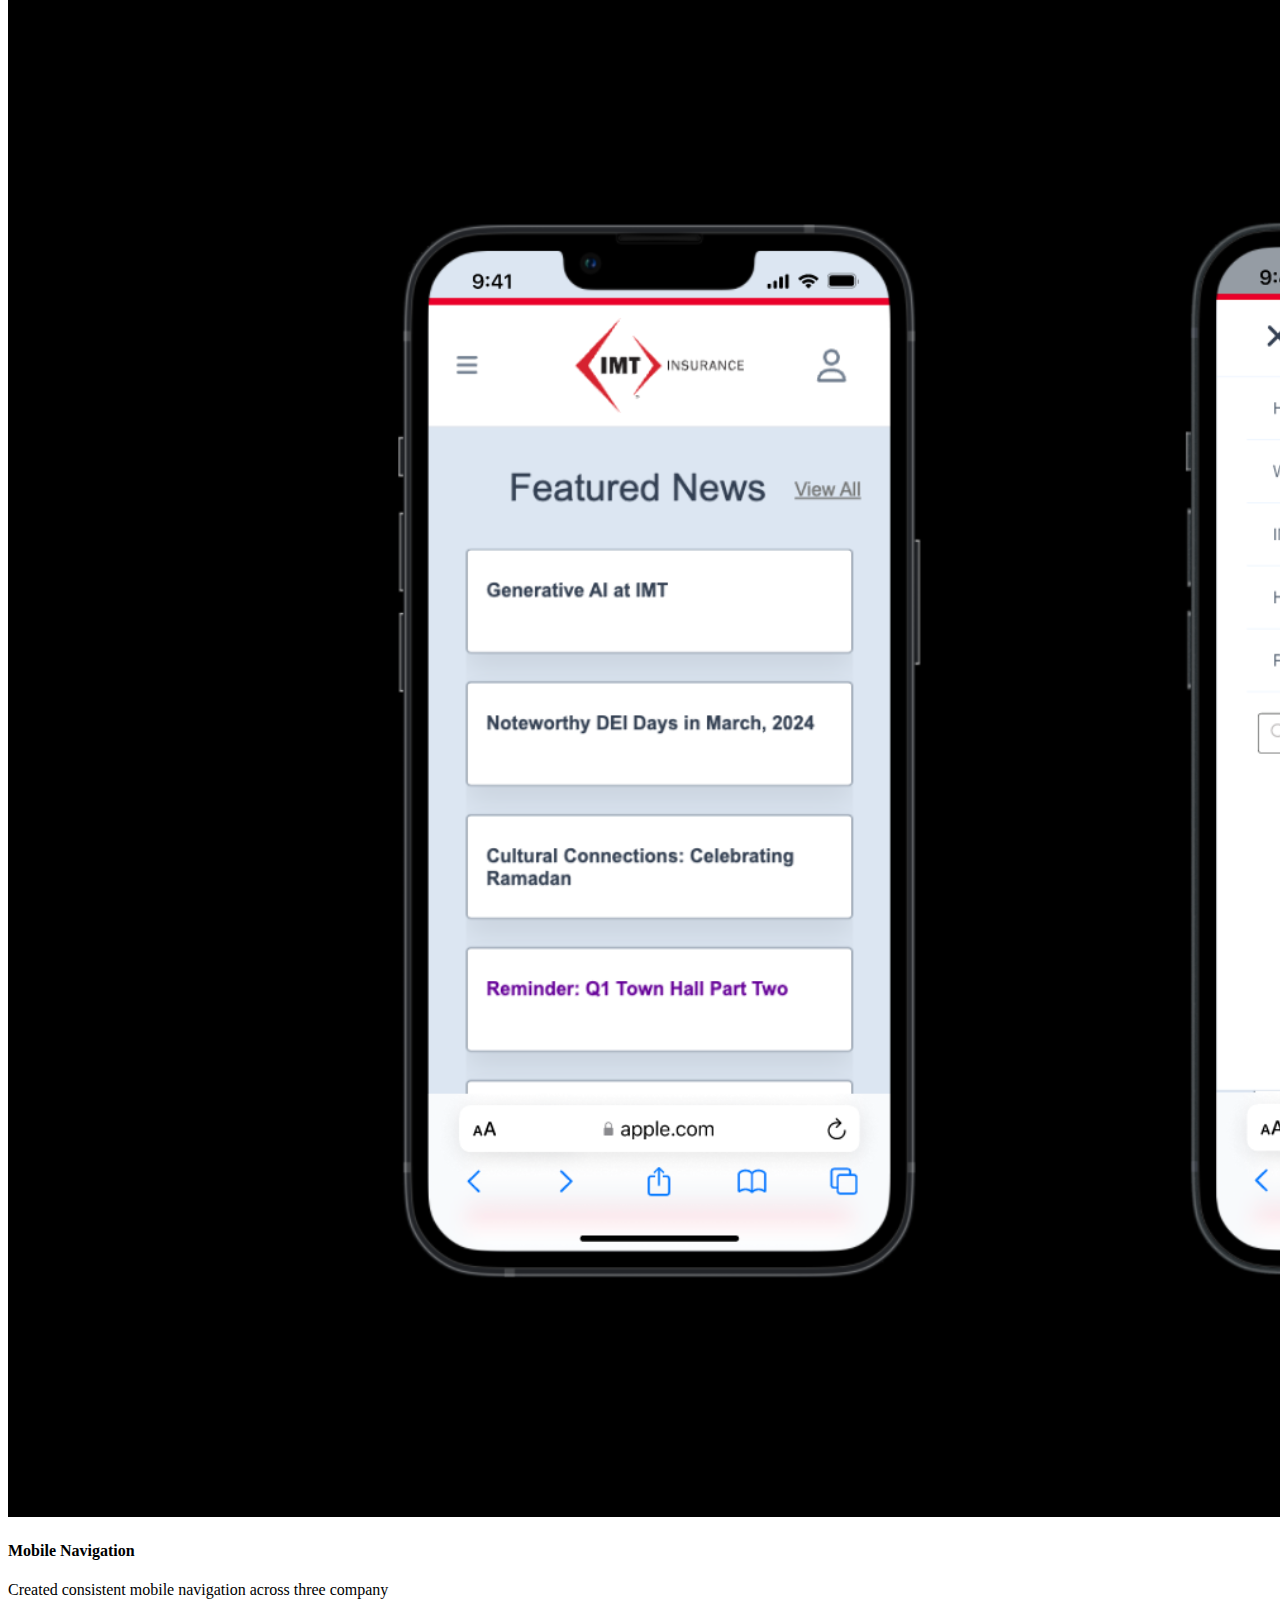
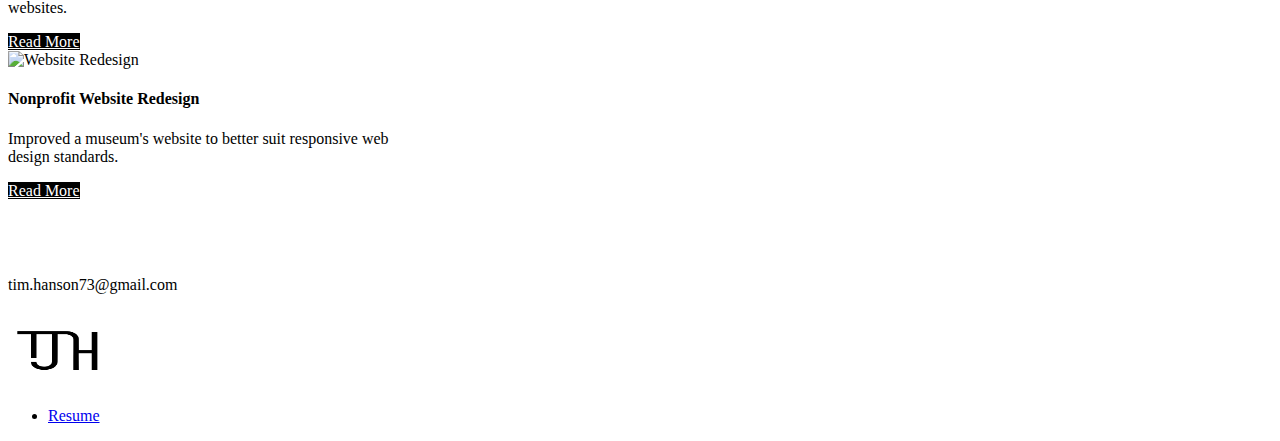
==== commit a4ba6859: "updated active pages" ====
--- a/index.html
+++ b/index.html
@@ -27,7 +27,6 @@
           <li class="nav-item dropdown">
             <a class="nav-link dropdown-toggle" href="#work" id="navbarLightDropdownMenuLink" role="button" data-bs-toggle="dropdown" aria-expanded="false">Work</a>
             <ul class="dropdown-menu">
-              <li><a class="dropdown-item" href="MyPolicy+Redesign.html">Old System Update</a></li>
               <li><a class="dropdown-item" href="MobileNavigation.html">Mobile Navigation</a></li>
               <li><a class="dropdown-item" href="WebsiteRedesign.html">Website Redesign</a></li>
             </ul>
@@ -72,14 +71,6 @@
         <div class="card mx-3" style="width: 25rem;">
           <div class="card-body text-left py-4">
             <img src="Images/Mobile Screens.png" class="img-fluid" alt="Mobile Navigation">
-            <h4 class="card-title">Old System Update</h4>
-            <p class="card-text text-muted d-none d-lg-block">Updated my company's outdated insured portal with our design system.</p>
-            <a href="MyPolicy+Redesign.html" class="btn custom-btn mt-3">Read More</a>
-          </div>
-        </div>
-        <div class="card mx-3" style="width: 25rem;">
-          <div class="card-body text-left py-4">
-            <img src="Images/Mobile Screens.png" class="img-fluid" alt="Mobile Navigation">
             <h4 class="card-title">Mobile Navigation</h4>
             <p class="card-text text-muted d-none d-lg-block">Created consistent mobile navigation across three company websites.</p>
             <a href="MobileNavigation.html" class="btn custom-btn mt-3">Read More</a>
@@ -105,7 +96,7 @@
       </a>
       <ul class="nav col-md-4 justify-content-end">
         <li class="nav-item">
-          <a target="_blank" href="https://drive.google.com/file/d/1JpGSUzzTLl3YSNm2XVbBO8LnKZVIdicu/view?usp=sharing" class="nav-link px-2 text-muted">Resume</a>
+          <a target="_blank" href="https://drive.google.com/file/d/1tMh7oEwLnuZXbk8nwLa6z3-no0W_x8EM/view?usp=sharing" class="nav-link px-2 text-muted">Resume</a>
         </li>
       </ul>
     </div>
